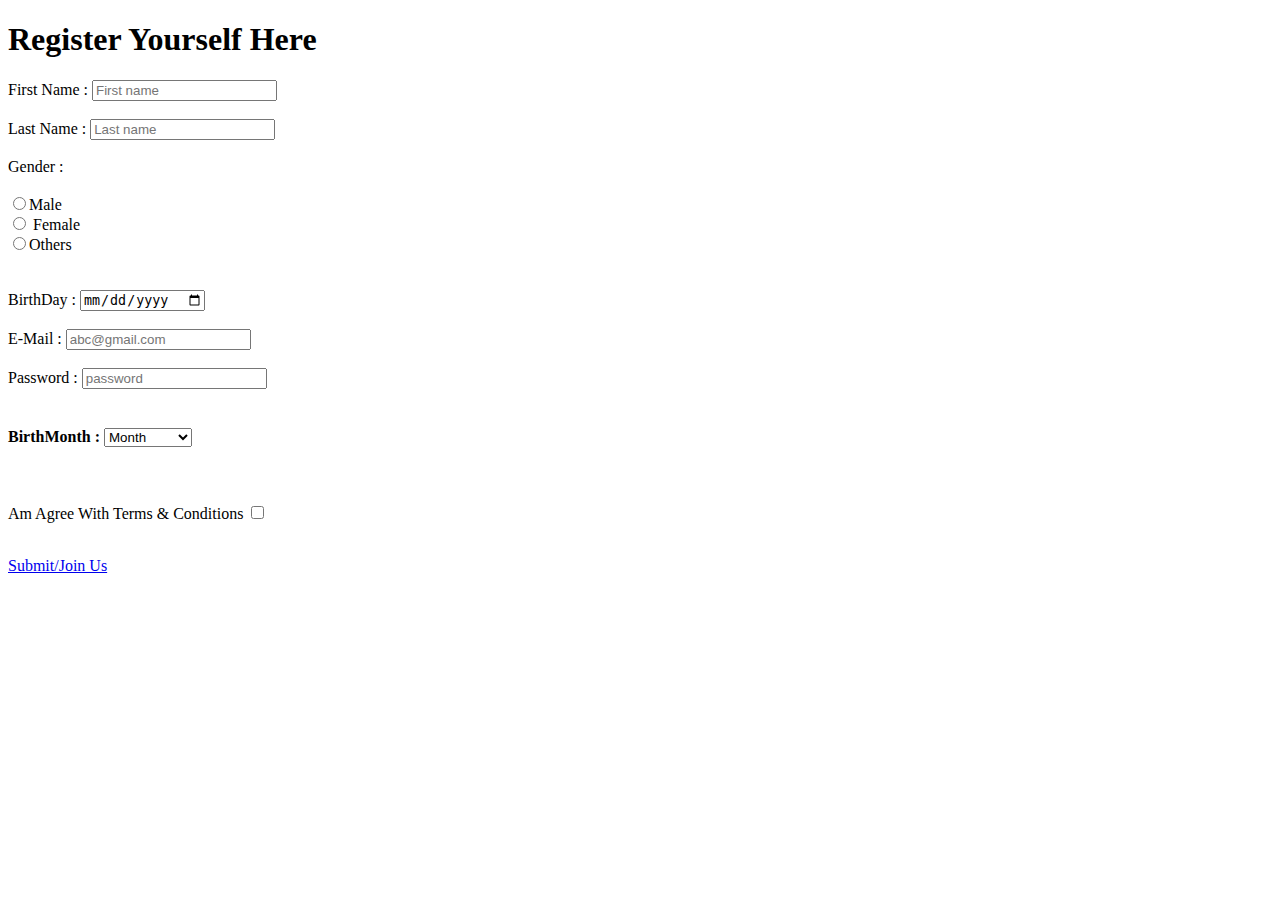
==== index.html @ 21bd5196 "rename registartion file to index.html" ====
<!DOCTYPE html>
<html>
    <head>
         <link rel="stylesheet" type="text/css" href="css/Registration form.css"/>
    </head>
 <body>
       <div class="main">
       <div class="register">
          <h1 >Register Yourself Here</h1>
           <form id="register" method="post">
           <label >First Name :</label>
            <input type="text"  name="First Name" id="fn" placeholder="First name" required></input><br><br>
          <label >Last Name :</label>
          <input type="text"  name="Last Name" id="ln" placeholder="Last name" required></input><br><br>
          <label >Gender :</label><br><br>
     <!-- &nbsp;&nbsp;&nbsp;  -->
         <div class="Gender">
           <input type="radio" name="Gender choise" id="m" ></input><label for="Gender">Male</label><br>
          <input type="radio" name="Gender choise" id="fm"></input> <label for="Gender">Female</label><br>
           <input type="radio" name="Gender choise" id="ot" ></input><label for="Gender">Others</label><br>
         </div>
           <br><br>
     <!-- &nbsp; -->
    
           <label id="bd">BirthDay :</label>
           <input type="date" name="birthday" ></input><br><br>
 
           <label id="email">E-Mail :</label>
           <input type="email" name="email" id=em placeholder="abc@gmail.com"></input><br><br>
          <label id="pass">Password :</label>
          <input type="password" name="password" id="pass" placeholder="password"></input><br><br>

          <div class="BM">
                <!-- <Label for="Month">Birth Month :</Label> -->
          <h4  >BirthMonth : <select name="Month">
         
          <option value="0"selected disabled>Month</option>    
          <option value="jan">January</option>
         <option value="jan">February</option>
           <option value="jan">March</option>
          <option value="jan">April</option>
          <option value="jan">May</option>
          <option value="jan">June</option>
           <option value="jan">July</option>
          <option value="jan">August</option>
           <option value="jan">September</option>
           <option value="jan">October</option>
           <option value="jan">November</option>
          <option value="jan">December</option>
         </h4>
          </select>
         </div>
         <br>
          <p>Am Agree With Terms & Conditions <input type="checkbox" name="check" title="Am agree with submission"></input></p>
         
          <br>
          <!-- <label class="btn" >Submit/Join us</label>
          <input type="submit" name="btn"></input> -->
          <a class="submit" href="MyWebsite.html" >Submit/Join Us</a>
   <br>

         </form>
       </div>
         </div>
      </body>
</html>
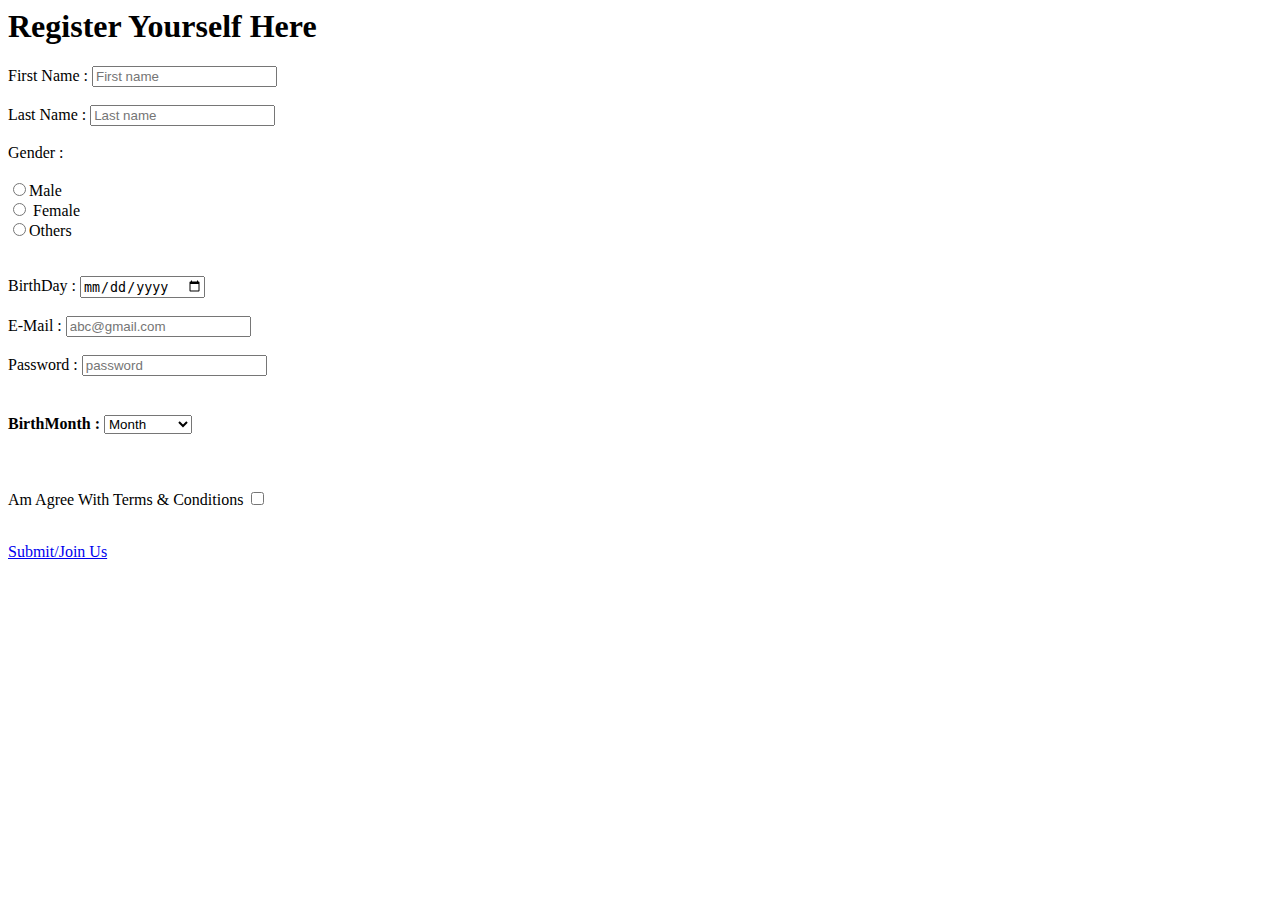
==== commit 67754327: "update" ====
--- a/index.html
+++ b/index.html
@@ -1,4 +1,3 @@
-<!DOCTYPE html>
 <html>
     <head>
          <link rel="stylesheet" type="text/css" href="css/Registration form.css"/>
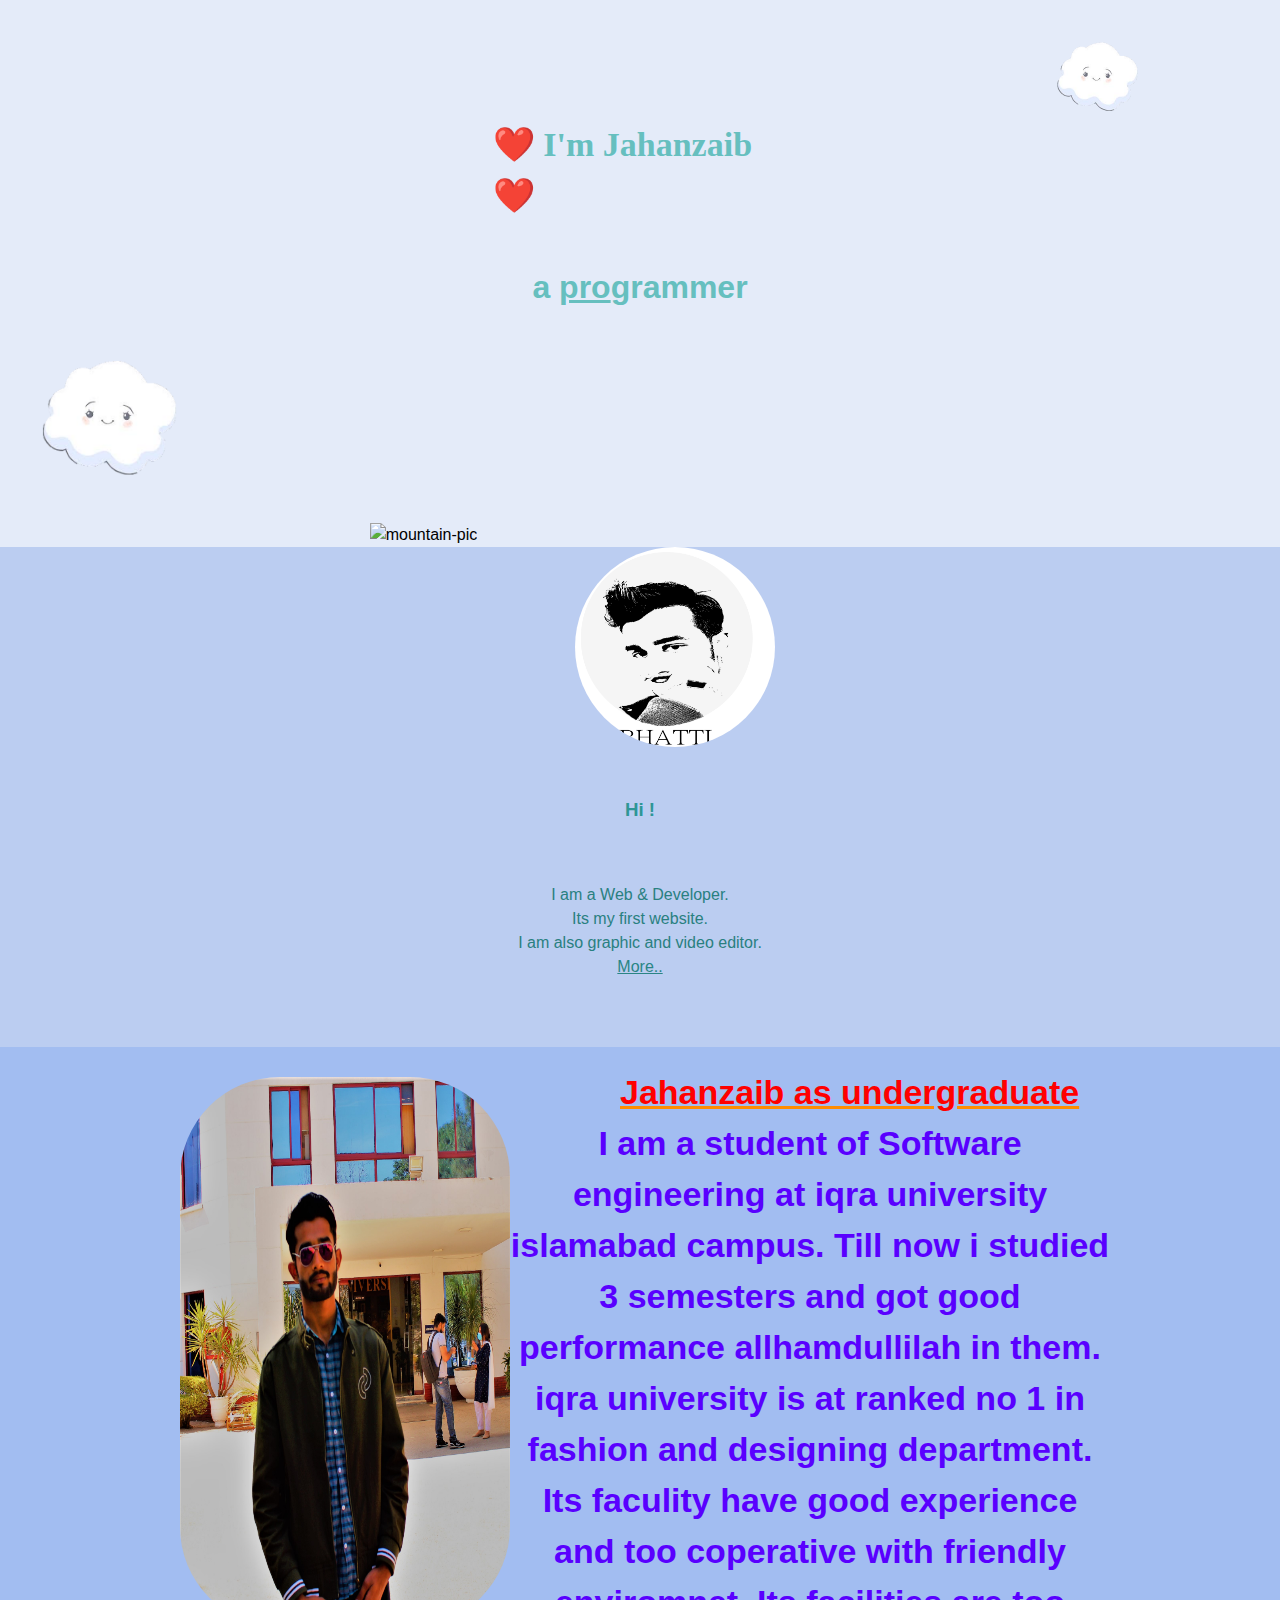
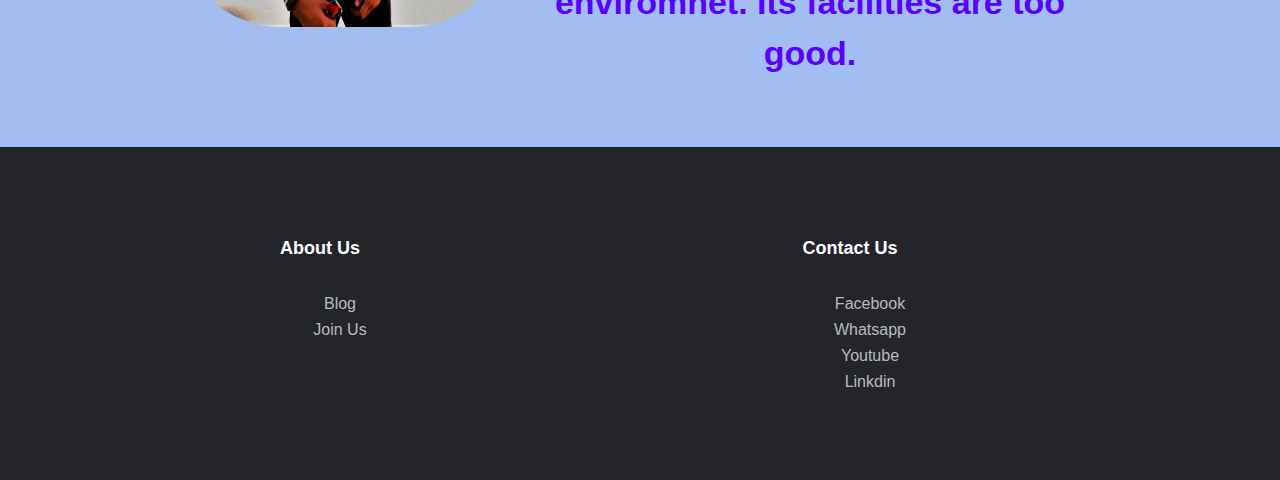
==== commit 5a5ffac9: "Update and rename MyWebsite.html to index.html" ====
--- a/index.html
+++ b/index.html
@@ -1,65 +1,78 @@
+<!DOCTYPE html>
 <html>
+    <title>❤️Welcome to jahanzaib site❤️</title>
     <head>
-         <link rel="stylesheet" type="text/css" href="css/Registration form.css"/>
+   <link rel="stylesheet" type="text/css" href="style.css">
+   <link rel="stylesheet" href="css/animate.css">
+   <link rel="icon" type="ico" href="css/favicon.ico">
+   
     </head>
- <body>
-       <div class="main">
-       <div class="register">
-          <h1 >Register Yourself Here</h1>
-           <form id="register" method="post">
-           <label >First Name :</label>
-            <input type="text"  name="First Name" id="fn" placeholder="First name" required></input><br><br>
-          <label >Last Name :</label>
-          <input type="text"  name="Last Name" id="ln" placeholder="Last name" required></input><br><br>
-          <label >Gender :</label><br><br>
-     <!-- &nbsp;&nbsp;&nbsp;  -->
-         <div class="Gender">
-           <input type="radio" name="Gender choise" id="m" ></input><label for="Gender">Male</label><br>
-          <input type="radio" name="Gender choise" id="fm"></input> <label for="Gender">Female</label><br>
-           <input type="radio" name="Gender choise" id="ot" ></input><label for="Gender">Others</label><br>
+    <body>
+     <div class="top-container">
+        <img class="clouds1" src="img/Untitled-2.png"  alt="clouds-pic">
+        <h1>❤️ I'm Jahanzaib ❤️</h1>
+        <h4>a <span class="pro">pro</span>grammer</h4>
+        <img class="clouds" src="img/Untitled-2.png"  alt="clouds-pic">
+        <img src="css/mountains3.png"  alt="mountain-pic">
+     </div>
+     <div class="middel-container wow"  >
+        <img class="myimg" src="img/mylogo.png" class=" wow animate__fadeInDown" alt="my picture"><br><br>
+        <h3 class=" wow animate__fadeInDown">Hi !</h3><br>
+        <p class=" wow animate__fadeInDown">I am a Web & Developer.<br> Its my first website.<br> I am also graphic and video editor.
+       <br>  <a class="more"  href="startup.html">More..</a>  </p>
+     </div>
+     <div class="bottom-container">
+      <img class="iqrau" src="img/myiqra.JPG" alt="My-iqrauni-picture">
+      <div class="content">
+         <h1 class="iqrauni">Jahanzaib as undergraduate</h>
+         <p class="aboutiqra">I am a student of Software engineering at iqra university islamabad campus.
+            Till now i studied 3 semesters and got good performance allhamdullilah in them.
+            iqra university is at ranked no 1 in fashion and designing department.
+            Its faculity have good experience and too coperative with friendly enviromnet.
+            Its facilities are too good.
          </div>
-           <br><br>
-     <!-- &nbsp; -->
+         </p>
+     </div>
+     <script src="js/min.js"></script>
+     <script> WOW().init();</script>
+    </body>
+    <body class="foot">
+      <footer class="footer">
+        <div class="container">
+           <div class="row">
+                <div class="footer-col">
+                  <h3> About us  </h3>
+                  <ul>
+                  <li><a href="startup.html">Blog</a></li> 
+                  <li><a href="Registration form.html">Join Us</a></li> 
+                  </ul>
+                 </div>
+                 <div class="footer-col">
+                  <h3> Contact us  </h3>
+                  <ul>
+                  <li><a href="https://www.facebook.com/Shezi510"> Facebook</a></li> 
+                  <li><a href="https://bit.ly/3AzyNuV">Whatsapp</a></li> 
+                  <li><a href="https://www.youtube.com/channel/UC4D0Chyaqvw89omiYOrtuQA">Youtube</a></li> 
+                  <li><a href="https://www.linkedin.com/messaging/thread/new/">Linkdin</a></li> 
+                  </ul>
+                 </div>
+      
+      
+              </div>
+      
+      
+      
+      
+          </div>
+         
+      
+      
+      </footer>
+      
+      
+      
+      </body>
+      
+      
     
-           <label id="bd">BirthDay :</label>
-           <input type="date" name="birthday" ></input><br><br>
- 
-           <label id="email">E-Mail :</label>
-           <input type="email" name="email" id=em placeholder="abc@gmail.com"></input><br><br>
-          <label id="pass">Password :</label>
-          <input type="password" name="password" id="pass" placeholder="password"></input><br><br>
-
-          <div class="BM">
-                <!-- <Label for="Month">Birth Month :</Label> -->
-          <h4  >BirthMonth : <select name="Month">
-         
-          <option value="0"selected disabled>Month</option>    
-          <option value="jan">January</option>
-         <option value="jan">February</option>
-           <option value="jan">March</option>
-          <option value="jan">April</option>
-          <option value="jan">May</option>
-          <option value="jan">June</option>
-           <option value="jan">July</option>
-          <option value="jan">August</option>
-           <option value="jan">September</option>
-           <option value="jan">October</option>
-           <option value="jan">November</option>
-          <option value="jan">December</option>
-         </h4>
-          </select>
-         </div>
-         <br>
-          <p>Am Agree With Terms & Conditions <input type="checkbox" name="check" title="Am agree with submission"></input></p>
-         
-          <br>
-          <!-- <label class="btn" >Submit/Join us</label>
-          <input type="submit" name="btn"></input> -->
-          <a class="submit" href="MyWebsite.html" >Submit/Join Us</a>
-   <br>
-
-         </form>
-       </div>
-         </div>
-      </body>
 </html>
--- a/style.css
+++ b/style.css
@@ -0,0 +1,198 @@
+body{
+    margin: 0;
+}
+h1{
+    font-size: 34px;
+    color:  #66BFBF;;
+    width: 23%;
+    margin: -3% auto 0 auto;
+   font-family:Copperplate, Papyrus, fantasy;
+   /* font-size:xx-large;
+   font-size: 43px; */
+}
+h4{
+    text-align: center;
+    font-size: 2.0rem;
+    color: #66BFBF;
+
+}
+.top-container{
+    background:#e4ebf9 ;
+}
+.pro{
+    text-decoration: underline;
+}
+.clouds{
+    margin: -5% 10% 0% -1%;
+
+width: 250px;
+height:250px;
+}
+.clouds1{
+    position: relative;
+    margin: 0% 0% 0% 80%;
+    width: 150px;
+    height:150px
+}
+img{
+    width: 1345px;
+    height: 250px;
+
+}
+
+
+.middel-container{
+ height: 500px;
+ background:#bbcdf1
+}
+.myimg{
+    border-radius: 100px;
+    margin: 0px 450px 0px 575px;
+    width:  200px;
+    height: 200px;
+}
+h3{
+    text-align: center;
+    color:rgb(46, 150, 150);
+}
+p{
+    text-align: center;
+    color:rgb(41, 128, 128);
+}
+a{
+    color: rgb(42, 133, 133);
+    text-align: center;
+}
+a:hover{
+     color: blue;
+}
+.iqrauni:hover{
+    color: orange;
+}
+ .iqrauni{
+    color:red;
+    width: 500px;
+    margin: 20px 150px 0 0;
+    float: right;
+    text-decoration: underline darkorange;
+    font-family: sans-serif;
+}
+.aboutiqra:hover{
+   color: #e91e63;
+}
+.aboutiqra{
+   color: rgb(89, 0, 255);
+   text-align: center;
+   font-family: sans-serif;
+   width: 600px; 
+   margin: 0 10px 0 0;
+   float: right;
+}
+.content{
+    margin: 0 10px 0 0;
+    width:600px;
+    float: right;
+}
+.iqrau{
+    border-radius: 100px;
+    margin: 30px 0px 0px 180px;
+    width:  330px;
+    height: 550px;
+}
+.bottom-container{
+ height: 700px;
+ background:#a2bdf1
+}
+/* .footer-heading1{
+    height: 300px;
+    width:300px;
+} */
+*{
+    
+}
+.foot{
+    line-height: 1.5;
+    font-family: 'poppins',sans-serif;
+    margin: 0;
+    padding: 0;
+    box-sizing: border-box;
+}
+.container{
+    max-width: 1170px;
+  
+    margin: auto;
+}
+ul{
+    list-style: none;
+}
+.row{
+    display: flex;
+    flex-wrap: wrap;
+}
+.footer{
+   
+    background: #24252b;
+    padding: 70px 0;
+}
+.footer-col{
+    width: 500px;
+    padding: 0 15px;
+}
+.footer-col h3{
+    font-size: 18px;
+    color: #ffffff;
+    text-transform: capitalize;
+    margin-bottom: 30px;
+}
+.footer-col h4::before{
+    content: '';
+    position: absolute;
+    left: 0;
+    bottom: -10px;
+    background-color: #e91e63;
+    height: 2px;
+    box-sizing: border-box;
+    width: 50%  ;
+}
+.footer-col ul li:not(:last-child){
+    margin-bottom:2px ;
+}
+.footer-col ul li a{
+    font: size 16px;
+    text-transform:capitalize;
+    color: #ffffff;
+    text-decoration: none;
+    font-weight: 300;
+    color: #bbbbbb;
+    display: block;
+   transition: all 0.3s ease;
+}
+.footer-col ul li a:hover{
+color:#ffffff;
+padding-left: 8px;
+
+}
+.fb{
+    left: 0px;
+    width: 20px;
+    height:20px;
+    display: inline;
+}
+.wh{
+    left: 0px;
+    width: 20px;
+    height:20px;
+    display: inline;
+}
+.yo{
+    display: inline;
+    left: 0px;
+    width: 20px;
+    height:20px;
+}
+.li{
+    display: inline;
+    left: 0px;
+    width: 20px;
+    height:20px;
+}
